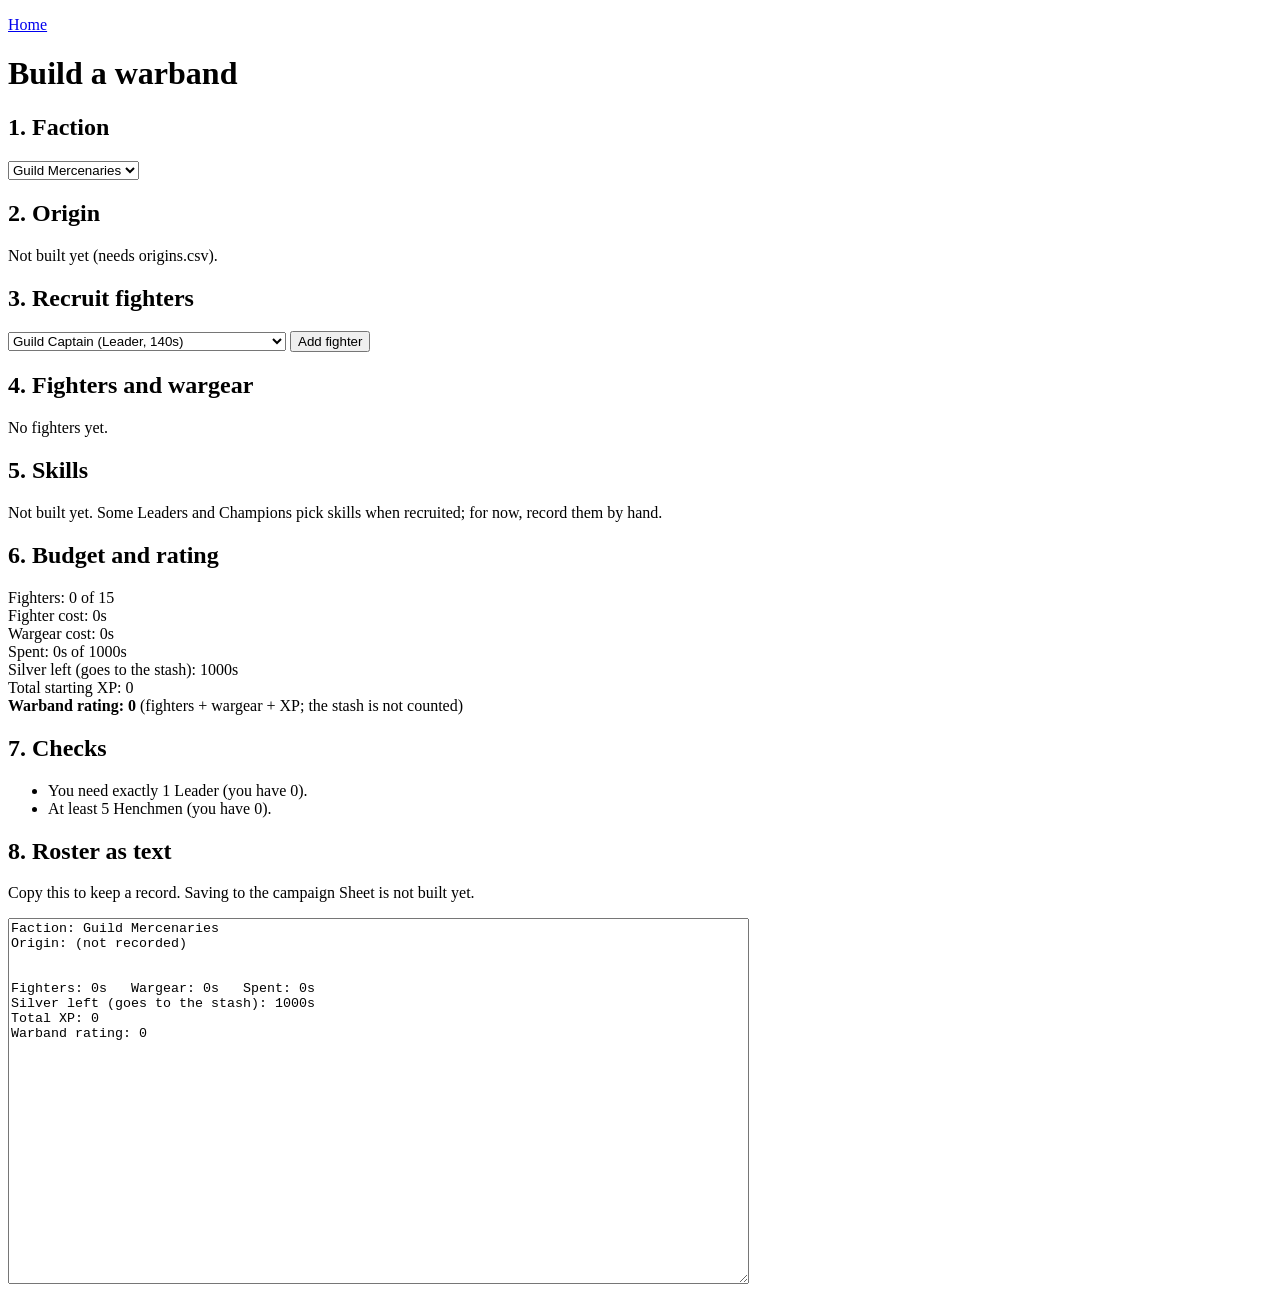
==== build.html @ 6eef0f9e "Enhance build.html with UI and functionality updates Updated the build.html file to include various " ====
<!DOCTYPE html>
<html>
<head><meta charset="utf-8"><title>Build a warband</title></head>
<body>
<p><a href="index.html">Home</a></p>
<h1>Build a warband</h1>
<p id="status">Loading data...</p>

<div id="app" hidden>

<h2>1. Faction</h2>
<p><select id="faction"></select></p>

<h2>2. Origin</h2>
<p>Not built yet (needs origins.csv).</p>

<h2>3. Recruit fighters</h2>
<p><select id="unit"></select> <button id="addUnit">Add fighter</button></p>

<h2>4. Fighters and wargear</h2>
<div id="fighters"><p>No fighters yet.</p></div>

<h2>5. Skills</h2>
<p>Not built yet. Some Leaders and Champions pick skills when recruited; for now, record them by hand.</p>

<h2>6. Budget and rating</h2>
<div id="summary"></div>

<h2>7. Checks</h2>
<ul id="warnings"></ul>

<h2>8. Roster as text</h2>
<p>Copy this to keep a record. Saving to the campaign Sheet is not built yet.</p>
<textarea id="out" rows="24" cols="90" readonly></textarea>

</div>

<script>
// ---------- helpers ----------
const START_SILVER = 1000;
const MAX_FIGHTERS = 15;

// Reads CSV text into an array of objects keyed by header name.
// Handles quoted cells, commas and line breaks inside quotes, and "" for a quote.
function parseCSV(text) {
  const rows = [];
  let row = [], cell = "", inQuotes = false;
  for (let i = 0; i < text.length; i++) {
    const c = text[i];
    if (inQuotes) {
      if (c === '"') {
        if (text[i + 1] === '"') { cell += '"'; i++; }
        else inQuotes = false;
      } else cell += c;
    } else if (c === '"') inQuotes = true;
    else if (c === ",") { row.push(cell); cell = ""; }
    else if (c === "\n" || c === "\r") {
      if (c === "\r" && text[i + 1] === "\n") i++;
      row.push(cell); cell = "";
      if (row.some(x => x !== "")) rows.push(row);
      row = [];
    } else cell += c;
  }
  row.push(cell);
  if (row.some(x => x !== "")) rows.push(row);
  const header = rows.shift().map(h => h.trim());
  return rows.map(r => {
    const o = {};
    header.forEach((h, i) => o[h] = (r[i] || "").trim());
    return o;
  });
}

async function loadCSV(path) {
  const res = await fetch(path);
  if (!res.ok) throw new Error(path + " (" + res.status + ")");
  return parseCSV(await res.text());
}

function num(v) { const n = parseFloat(v); return isNaN(n) ? 0 : n; }
function d6() { return 1 + Math.floor(Math.random() * 6); }

// "60+d6" -> 60 + a d6 roll; "d6" -> a d6 roll; "0" -> 0
function rollStartingXP(text) {
  const t = (text || "").replace(/\s/g, "");
  const m = t.match(/^(\d*)\+?(d6)?$/i);
  if (!m) return 0;
  return (m[1] ? parseInt(m[1], 10) : 0) + (m[2] ? d6() : 0);
}

// "0-3" -> 3 ; blank -> null (no limit)
function maxFromLimit(text) {
  const m = (text || "").match(/0\s*-\s*(\d+)/);
  return m ? parseInt(m[1], 10) : null;
}

function esc(s) {
  return String(s).replace(/[&<>"]/g, c => ({ "&": "&amp;", "<": "&lt;", ">": "&gt;", '"': "&quot;" }[c]));
}

// ---------- state ----------
let UNITS = [], EQUIP = [];
let faction = "";
let fighters = [];   // { id, unit, name, xp, wargear: [itemKey, ...] }
let nextId = 1;

const unitByName = name => UNITS.find(u => u.Name === name);
const priceByKey = {};   // Item Key -> silver
const itemByKey = {};    // Item Key -> first equipment row

function unitCost(f) { return num(unitByName(f.unit)["Cost"]); }
function wargearCost(f) { return f.wargear.reduce((s, k) => s + (priceByKey[k] || 0), 0); }

// ---------- rendering ----------
function renderUnitPicker() {
  const sel = document.getElementById("unit");
  const list = UNITS.filter(u => u["Faction"] === faction);
  sel.innerHTML = list.map(u =>
    `<option value="${esc(u["Unit Name"])}">${esc(u["Unit Name"])} (${esc(u["Type"])}, ${num(u["Cost"])}s)</option>`
  ).join("");
}

function wargearOptions(unit) {
  const code = unit["Wargear Allowed"];
  if (!code || code === "X0") return [];
  const seen = new Set();
  return EQUIP.filter(e => e["Code"] === code && !seen.has(e["Item Key"]) && seen.add(e["Item Key"]));
}

function renderFighters() {
  const box = document.getElementById("fighters");
  if (!fighters.length) { box.innerHTML = "<p>No fighters yet.</p>"; return; }
  box.innerHTML = fighters.map(f => {
    const u = unitByName(f.unit);
    const opts = wargearOptions(u);
    const picker = opts.length
      ? `<select id="wg-${f.id}">${opts.map(e =>
          `<option value="${esc(e["Item Key"])}">${esc(e["Name"])} (${esc(e["Category"])}, ${num(e["Silver"])}s${e["Rare Limit"] ? ", rare " + esc(e["Rare Limit"]) : ""})</option>`
        ).join("")}</select> <button data-act="addgear" data-id="${f.id}">Add wargear</button>`
      : "No wargear available for this unit.";
    const owned = f.wargear.length
      ? "<ul>" + f.wargear.map((k, i) =>
          `<li>${esc(itemByKey[k]["Name"])} - ${num(itemByKey[k]["Silver"])}s <button data-act="delgear" data-id="${f.id}" data-i="${i}">Remove</button></li>`
        ).join("") + "</ul>"
      : "";
    const fixed = u["Fixed Weapon / Included Gear"] ? `<br>Included: ${esc(u["Fixed Weapon / Included Gear"])}` : "";
    return `<p><b>${esc(u["Unit Name"])}</b> (${esc(u["Type"])}) - cost ${unitCost(f)}s
      <button data-act="delfighter" data-id="${f.id}">Remove fighter</button><br>
      Name: <input id="nm-${f.id}" value="${esc(f.name)}" data-act="rename" data-id="${f.id}">
      Starting XP: <input type="number" min="0" style="width:4em" value="${f.xp}" data-act="setxp" data-id="${f.id}">
      Stats: Move ${esc(u["Move"])}, Blade ${esc(u["Blade"])}, Bow ${esc(u["Bow"])}, Armor ${esc(u["Armor"])},
      Initiative ${esc(u["Initiative"])}, Willpower ${esc(u["Willpower"])}, Life ${esc(u["Life"])}${fixed}<br>
      Wargear: ${picker}${owned}</p>`;
  }).join("");
}

function computeTotals() {
  let fighterCost = 0, gearCost = 0, xp = 0;
  fighters.forEach(f => { fighterCost += unitCost(f); gearCost += wargearCost(f); xp += num(f.xp); });
  const spent = fighterCost + gearCost;
  return { fighterCost, gearCost, xp, spent, left: START_SILVER - spent, rating: spent + xp };
}

function computeWarnings() {
  const w = [];
  const count = t => fighters.filter(f => unitByName(f.unit)["Type"] === t).length;
  const t = computeTotals();
  if (fighters.length > MAX_FIGHTERS) w.push(`More than ${MAX_FIGHTERS} fighters (${fighters.length}).`);
  if (count("Leader") !== 1) w.push(`You need exactly 1 Leader (you have ${count("Leader")}).`);
  if (count("Champion") > 3) w.push(`At most 3 Champions (you have ${count("Champion")}).`);
  if (count("Henchman") < 5) w.push(`At least 5 Henchmen (you have ${count("Henchman")}).`);
  if (count("Brute") > 2) w.push(`At most 2 Brutes (you have ${count("Brute")}).`);
  if (count("Beast") > 3) w.push(`At most 3 Beasts (you have ${count("Beast")}).`);
  // per-unit limits such as 0-1
  const names = [...new Set(fighters.map(f => f.unit))];
  names.forEach(n => {
    const max = maxFromLimit(unitByName(n)["Unit Limit"]);
    const c = fighters.filter(f => f.unit === n).length;
    if (max !== null && c > max) w.push(`${n}: limit ${unitByName(n)["Unit Limit"]}, you have ${c}.`);
  });
  // Rare items: limits how many fighters can carry that item
  const keys = [...new Set(fighters.flatMap(f => f.wargear))];
  keys.forEach(k => {
    const max = maxFromLimit(itemByKey[k]["Rare Limit"]);
    const c = fighters.filter(f => f.wargear.includes(k)).length;
    if (max !== null && c > max) w.push(`${itemByKey[k]["Name"]}: Rare ${itemByKey[k]["Rare Limit"]}, carried by ${c} fighters.`);
  });
  if (t.left < 0) w.push(`Over budget by ${-t.left} silver.`);
  return w;
}

function rosterText() {
  const t = computeTotals();
  const lines = [`Faction: ${faction}`, "Origin: (not recorded)", ""];
  fighters.forEach(f => {
    const u = unitByName(f.unit);
    lines.push(`${f.name} - ${u["Unit Name"]} (${u["Type"]}), cost ${unitCost(f)}s, starting XP ${f.xp}`);
    f.wargear.forEach(k => lines.push(`    ${itemByKey[k]["Name"]} (${num(itemByKey[k]["Silver"])}s)`));
    if (u["Fixed Weapon / Included Gear"]) lines.push(`    Included: ${u["Fixed Weapon / Included Gear"]}`);
  });
  lines.push("", `Fighters: ${t.fighterCost}s   Wargear: ${t.gearCost}s   Spent: ${t.spent}s`,
    `Silver left (goes to the stash): ${t.left}s`, `Total XP: ${t.xp}`, `Warband rating: ${t.rating}`);
  return lines.join("\n");
}

function renderTotals() {
  const t = computeTotals();
  document.getElementById("summary").innerHTML =
    `<p>Fighters: ${fighters.length} of ${MAX_FIGHTERS}<br>
     Fighter cost: ${t.fighterCost}s<br>
     Wargear cost: ${t.gearCost}s<br>
     Spent: ${t.spent}s of ${START_SILVER}s<br>
     Silver left (goes to the stash): ${t.left}s<br>
     Total starting XP: ${t.xp}<br>
     <b>Warband rating: ${t.rating}</b> (fighters + wargear + XP; the stash is not counted)</p>`;
  const w = computeWarnings();
  document.getElementById("warnings").innerHTML = w.length
    ? w.map(x => `<li>${esc(x)}</li>`).join("")
    : "<li>No problems found.</li>";
  document.getElementById("out").value = rosterText();
}

function renderAll() { renderFighters(); renderTotals(); }

// ---------- events ----------
document.getElementById("faction").addEventListener("change", e => {
  if (fighters.length && !confirm("Changing faction clears your fighters. Continue?")) {
    e.target.value = faction; return;
  }
  faction = e.target.value; fighters = []; renderUnitPicker(); renderAll();
});

document.getElementById("addUnit").addEventListener("click", () => {
  const name = document.getElementById("unit").value;
  if (!name) return;
  const u = UNITS.find(x => x["Unit Name"] === name);
  const n = fighters.filter(f => f.unit === name).length + 1;
  fighters.push({ id: nextId++, unit: name, name: name + " " + n, xp: rollStartingXP(u["Starting XP"]), wargear: [] });
  renderAll();
});

document.getElementById("fighters").addEventListener("click", e => {
  const act = e.target.dataset.act, id = parseInt(e.target.dataset.id, 10);
  if (!act) return;
  const f = fighters.find(x => x.id === id);
  if (act === "delfighter") fighters = fighters.filter(x => x.id !== id);
  else if (act === "addgear") f.wargear.push(document.getElementById("wg-" + id).value);
  else if (act === "delgear") f.wargear.splice(parseInt(e.target.dataset.i, 10), 1);
  else return;
  renderAll();
});

document.getElementById("fighters").addEventListener("change", e => {
  const act = e.target.dataset.act, id = parseInt(e.target.dataset.id, 10);
  const f = fighters.find(x => x.id === id);
  if (act === "rename") f.name = e.target.value;
  else if (act === "setxp") f.xp = num(e.target.value);
  else return;
  renderTotals();   // totals only, so the input keeps focus
});

// ---------- start ----------
(async function () {
  try {
    const [u, e] = await Promise.all([loadCSV("data/units.csv"), loadCSV("data/equipment.csv")]);
    UNITS = u.map(r => Object.assign({ Name: r["Unit Name"] }, r));
    EQUIP = e;
    EQUIP.forEach(r => {
      if (!r["Item Key"]) return;
      if (!(r["Item Key"] in itemByKey)) { itemByKey[r["Item Key"]] = r; priceByKey[r["Item Key"]] = num(r["Silver"]); }
    });
    const factions = [...new Set(UNITS.map(x => x["Faction"]))];
    document.getElementById("faction").innerHTML = factions.map(x => `<option>${esc(x)}</option>`).join("");
    faction = factions[0];
    renderUnitPicker(); renderAll();
    document.getElementById("status").hidden = true;
    document.getElementById("app").hidden = false;
  } catch (err) {
    document.getElementById("status").textContent =
      "Could not load the data files: " + err.message +
      ". If you opened this file directly from your computer, run a local server instead (python -m http.server).";
  }
})();
</script>
</body>
</html>
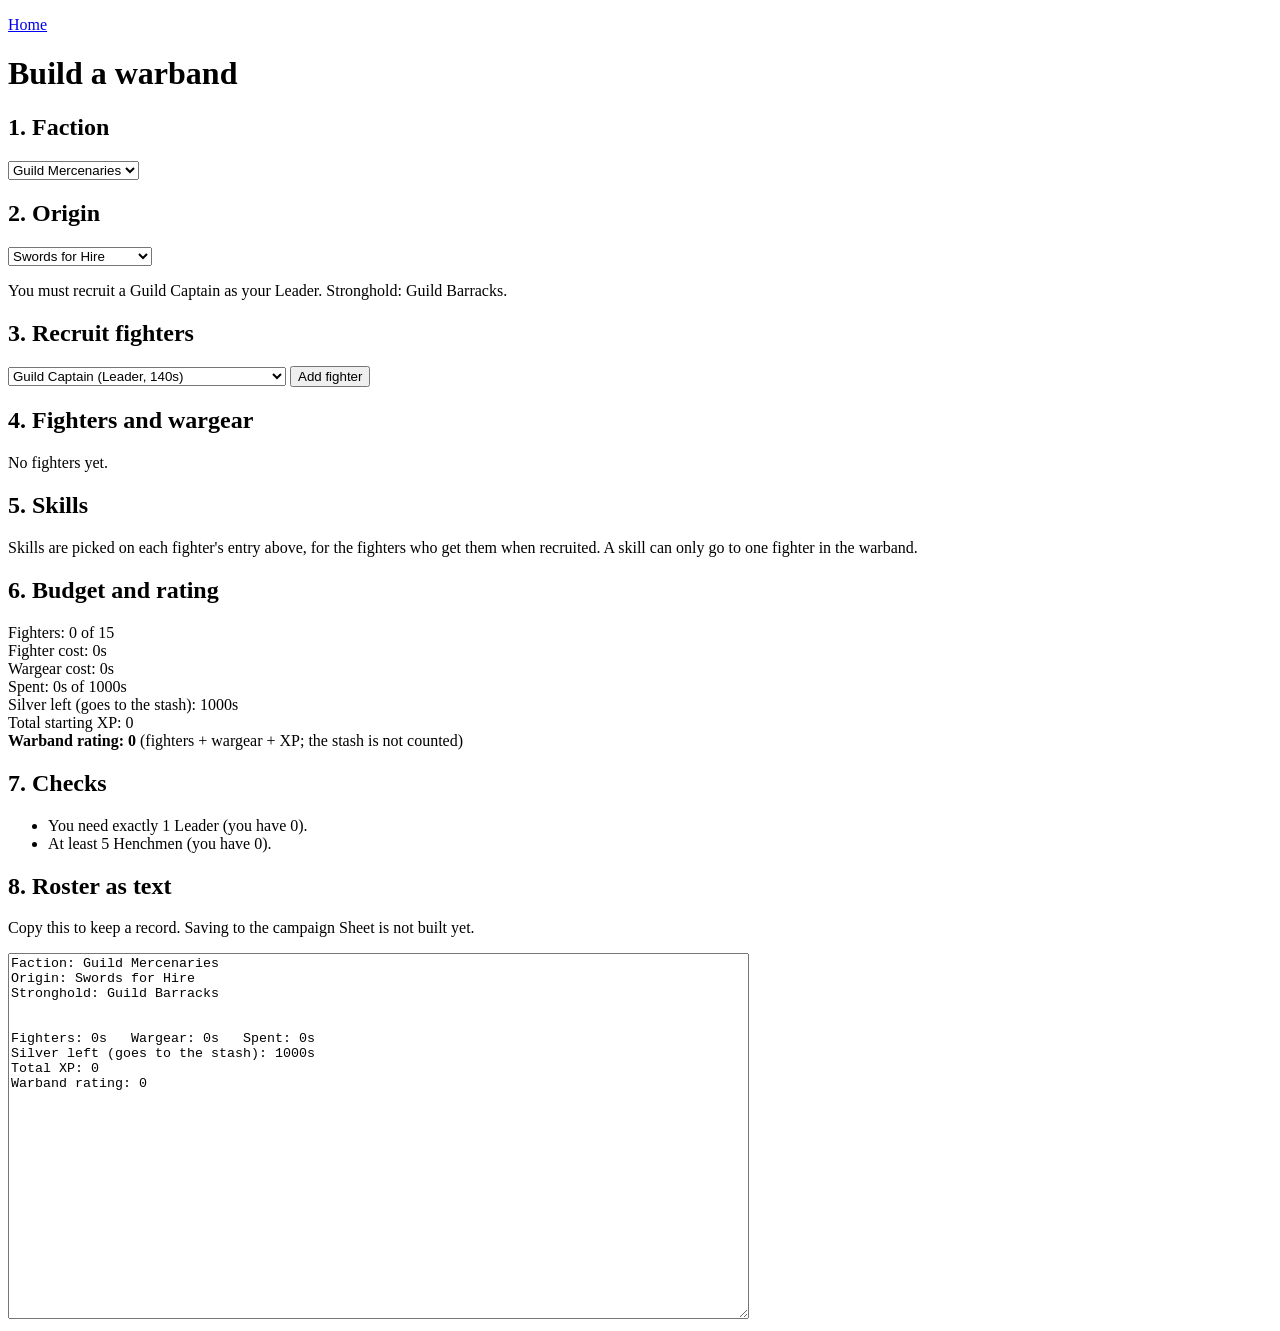
==== commit d5251358: "Implement origins and skills in build.html Added origins and skills functionality to the build." ====
--- a/build.html
+++ b/build.html
@@ -12,7 +12,8 @@
 <p><select id="faction"></select></p>
 
 <h2>2. Origin</h2>
-<p>Not built yet (needs origins.csv).</p>
+<p><select id="origin"></select></p>
+<p id="originInfo"></p>
 
 <h2>3. Recruit fighters</h2>
 <p><select id="unit"></select> <button id="addUnit">Add fighter</button></p>
@@ -21,7 +22,7 @@
 <div id="fighters"><p>No fighters yet.</p></div>
 
 <h2>5. Skills</h2>
-<p>Not built yet. Some Leaders and Champions pick skills when recruited; for now, record them by hand.</p>
+<p>Skills are picked on each fighter's entry above, for the fighters who get them when recruited. A skill can only go to one fighter in the warband.</p>
 
 <h2>6. Budget and rating</h2>
 <div id="summary"></div>
@@ -99,14 +100,42 @@
 }
 
 // ---------- state ----------
-let UNITS = [], EQUIP = [];
-let faction = "";
+let UNITS = [], EQUIP = [], ORIGINS = [], SKILLS = [];
+const RECRUIT = {};   // unit name -> number of skills picked at recruitment
+let faction = "", origin = "";
 let fighters = [];   // { id, unit, name, xp, wargear: [itemKey, ...] }
 let nextId = 1;
 
 const unitByName = name => UNITS.find(u => u.Name === name);
 const priceByKey = {};   // Item Key -> silver
 const itemByKey = {};    // Item Key -> first equipment row
+
+const originRow = () => ORIGINS.find(o => o["Faction"] === faction && o["Origin"] === origin);
+const skillSlots = unitName => RECRUIT[unitName] || 0;
+
+// Effective unit limit: the origin can override the printed limit. null = no limit.
+function unitMax(name) {
+  const o = originRow();
+  if (o && o["Limit Override Unit"] === name) {
+    return o["Limit Override"].toLowerCase() === "any" ? null : maxFromLimit(o["Limit Override"]);
+  }
+  return maxFromLimit(unitByName(name)["Unit Limit"]);
+}
+
+// Skills this unit can pick from (its skill list code), without repeats
+function skillOptions(unit) {
+  const code = unit["Skills"];
+  if (!code || code === "X1") return [];
+  const seen = new Set();
+  return SKILLS.filter(s => s["Code"] === code && !seen.has(s["Skill Name"]) && seen.add(s["Skill Name"]));
+}
+
+// every skill already picked by any fighter, except the slot given
+function pickedElsewhere(fid, slot) {
+  const out = new Set();
+  fighters.forEach(f => f.skills.forEach((n, i) => { if (n && !(f.id === fid && i === slot)) out.add(n); }));
+  return out;
+}
 
 function unitCost(f) { return num(unitByName(f.unit)["Cost"]); }
 function wargearCost(f) { return f.wargear.reduce((s, k) => s + (priceByKey[k] || 0), 0); }
@@ -118,6 +147,23 @@
   sel.innerHTML = list.map(u =>
     `<option value="${esc(u["Unit Name"])}">${esc(u["Unit Name"])} (${esc(u["Type"])}, ${num(u["Cost"])}s)</option>`
   ).join("");
+}
+
+function renderOriginPicker() {
+  const list = ORIGINS.filter(o => o["Faction"] === faction);
+  const sel = document.getElementById("origin");
+  sel.innerHTML = list.map(o => `<option>${esc(o["Origin"])}</option>`).join("");
+  if (!list.some(o => o["Origin"] === origin)) origin = list.length ? list[0]["Origin"] : "";
+  sel.value = origin;
+  renderOriginInfo();
+}
+
+function renderOriginInfo() {
+  const o = originRow();
+  document.getElementById("originInfo").innerHTML = o
+    ? `You must recruit a ${esc(o["Leader Unit"])} as your Leader. Stronghold: ${esc(o["Stronghold"])}.` +
+      (o["Special Rules"] ? `<br>Special rule: ${esc(o["Special Rules"])}` : "")
+    : "";
 }
 
 function wargearOptions(unit) {
@@ -143,13 +189,25 @@
           `<li>${esc(itemByKey[k]["Name"])} - ${num(itemByKey[k]["Silver"])}s <button data-act="delgear" data-id="${f.id}" data-i="${i}">Remove</button></li>`
         ).join("") + "</ul>"
       : "";
+    const slots = skillSlots(u["Unit Name"]);
+    let skillHtml = "";
+    if (slots) {
+      const opts = skillOptions(u);
+      skillHtml = "<br>Skills picked at recruitment:";
+      for (let i = 0; i < slots; i++) {
+        const taken = pickedElsewhere(f.id, i);
+        skillHtml += ` <select data-act="setskill" data-id="${f.id}" data-i="${i}"><option value="">(choose a skill)</option>` +
+          opts.map(s => `<option value="${esc(s["Skill Name"])}"${f.skills[i] === s["Skill Name"] ? " selected" : ""}${taken.has(s["Skill Name"]) ? " disabled" : ""}>${esc(s["Skill Name"])} (${esc(s["Skill Table"])})</option>`).join("") +
+          "</select>";
+      }
+    }
     const fixed = u["Fixed Weapon / Included Gear"] ? `<br>Included: ${esc(u["Fixed Weapon / Included Gear"])}` : "";
     return `<p><b>${esc(u["Unit Name"])}</b> (${esc(u["Type"])}) - cost ${unitCost(f)}s
       <button data-act="delfighter" data-id="${f.id}">Remove fighter</button><br>
       Name: <input id="nm-${f.id}" value="${esc(f.name)}" data-act="rename" data-id="${f.id}">
       Starting XP: <input type="number" min="0" style="width:4em" value="${f.xp}" data-act="setxp" data-id="${f.id}">
       Stats: Move ${esc(u["Move"])}, Blade ${esc(u["Blade"])}, Bow ${esc(u["Bow"])}, Armor ${esc(u["Armor"])},
-      Initiative ${esc(u["Initiative"])}, Willpower ${esc(u["Willpower"])}, Life ${esc(u["Life"])}${fixed}<br>
+      Initiative ${esc(u["Initiative"])}, Willpower ${esc(u["Willpower"])}, Life ${esc(u["Life"])}${fixed}${skillHtml}<br>
       Wargear: ${picker}${owned}</p>`;
   }).join("");
 }
@@ -167,16 +225,23 @@
   const t = computeTotals();
   if (fighters.length > MAX_FIGHTERS) w.push(`More than ${MAX_FIGHTERS} fighters (${fighters.length}).`);
   if (count("Leader") !== 1) w.push(`You need exactly 1 Leader (you have ${count("Leader")}).`);
+  const o = originRow();
+  if (o && count("Leader") === 1) {
+    const leader = fighters.find(f => unitByName(f.unit)["Type"] === "Leader");
+    if (leader.unit !== o["Leader Unit"]) w.push(`The ${o["Origin"]} origin needs a ${o["Leader Unit"]} as Leader (you have a ${leader.unit}).`);
+  }
   if (count("Champion") > 3) w.push(`At most 3 Champions (you have ${count("Champion")}).`);
   if (count("Henchman") < 5) w.push(`At least 5 Henchmen (you have ${count("Henchman")}).`);
   if (count("Brute") > 2) w.push(`At most 2 Brutes (you have ${count("Brute")}).`);
-  if (count("Beast") > 3) w.push(`At most 3 Beasts (you have ${count("Beast")}).`);
+  const ignoreBeast = o && o["Ignores Beast Limit"] === "Y" ? o["Limit Override Unit"] : null;
+  const beasts = fighters.filter(f => unitByName(f.unit)["Type"] === "Beast" && f.unit !== ignoreBeast).length;
+  if (beasts > 3) w.push(`At most 3 Beasts (you have ${beasts}${ignoreBeast ? ", not counting " + ignoreBeast + "s" : ""}).`);
   // per-unit limits such as 0-1
   const names = [...new Set(fighters.map(f => f.unit))];
   names.forEach(n => {
-    const max = maxFromLimit(unitByName(n)["Unit Limit"]);
+    const max = unitMax(n);
     const c = fighters.filter(f => f.unit === n).length;
-    if (max !== null && c > max) w.push(`${n}: limit ${unitByName(n)["Unit Limit"]}, you have ${c}.`);
+    if (max !== null && c > max) w.push(`${n}: limit 0-${max}, you have ${c}.`);
   });
   // Rare items: limits how many fighters can carry that item
   const keys = [...new Set(fighters.flatMap(f => f.wargear))];
@@ -185,16 +250,25 @@
     const c = fighters.filter(f => f.wargear.includes(k)).length;
     if (max !== null && c > max) w.push(`${itemByKey[k]["Name"]}: Rare ${itemByKey[k]["Rare Limit"]}, carried by ${c} fighters.`);
   });
+  // skills still to pick, and any duplicates
+  fighters.forEach(f => {
+    const missing = skillSlots(f.unit) - f.skills.filter(x => x).length;
+    if (missing > 0) w.push(`${f.name}: ${missing} skill(s) still to pick.`);
+  });
+  const all = fighters.flatMap(f => f.skills.filter(x => x));
+  [...new Set(all.filter((x, i) => all.indexOf(x) !== i))].forEach(x => w.push(`${x}: given to more than one fighter.`));
   if (t.left < 0) w.push(`Over budget by ${-t.left} silver.`);
   return w;
 }
 
 function rosterText() {
   const t = computeTotals();
-  const lines = [`Faction: ${faction}`, "Origin: (not recorded)", ""];
+  const o = originRow();
+  const lines = [`Faction: ${faction}`, `Origin: ${origin}`, `Stronghold: ${o ? o["Stronghold"] : "(none)"}`, ""];
   fighters.forEach(f => {
     const u = unitByName(f.unit);
     lines.push(`${f.name} - ${u["Unit Name"]} (${u["Type"]}), cost ${unitCost(f)}s, starting XP ${f.xp}`);
+    f.skills.filter(x => x).forEach(x => lines.push(`    Skill: ${x}`));
     f.wargear.forEach(k => lines.push(`    ${itemByKey[k]["Name"]} (${num(itemByKey[k]["Silver"])}s)`));
     if (u["Fixed Weapon / Included Gear"]) lines.push(`    Included: ${u["Fixed Weapon / Included Gear"]}`);
   });
@@ -227,7 +301,11 @@
   if (fighters.length && !confirm("Changing faction clears your fighters. Continue?")) {
     e.target.value = faction; return;
   }
-  faction = e.target.value; fighters = []; renderUnitPicker(); renderAll();
+  faction = e.target.value; fighters = []; renderOriginPicker(); renderUnitPicker(); renderAll();
+});
+
+document.getElementById("origin").addEventListener("change", e => {
+  origin = e.target.value; renderOriginInfo(); renderAll();
 });
 
 document.getElementById("addUnit").addEventListener("click", () => {
@@ -235,7 +313,8 @@
   if (!name) return;
   const u = UNITS.find(x => x["Unit Name"] === name);
   const n = fighters.filter(f => f.unit === name).length + 1;
-  fighters.push({ id: nextId++, unit: name, name: name + " " + n, xp: rollStartingXP(u["Starting XP"]), wargear: [] });
+  fighters.push({ id: nextId++, unit: name, name: name + " " + n, xp: rollStartingXP(u["Starting XP"]),
+                  wargear: [], skills: Array(skillSlots(name)).fill("") });
   renderAll();
 });
 
@@ -255,6 +334,7 @@
   const f = fighters.find(x => x.id === id);
   if (act === "rename") f.name = e.target.value;
   else if (act === "setxp") f.xp = num(e.target.value);
+  else if (act === "setskill") { f.skills[parseInt(e.target.dataset.i, 10)] = e.target.value; renderAll(); return; }
   else return;
   renderTotals();   // totals only, so the input keeps focus
 });
@@ -262,7 +342,11 @@
 // ---------- start ----------
 (async function () {
   try {
-    const [u, e] = await Promise.all([loadCSV("data/units.csv"), loadCSV("data/equipment.csv")]);
+    const [u, e, o, sk] = await Promise.all([
+      loadCSV("data/units.csv"), loadCSV("data/equipment.csv"), loadCSV("data/origins.csv"),
+      loadCSV("data/skills.csv")]);
+    ORIGINS = o; SKILLS = sk;
+    u.forEach(r => RECRUIT[r["Unit Name"]] = parseInt(r["Recruit Skills"], 10) || 0);
     UNITS = u.map(r => Object.assign({ Name: r["Unit Name"] }, r));
     EQUIP = e;
     EQUIP.forEach(r => {
@@ -272,7 +356,7 @@
     const factions = [...new Set(UNITS.map(x => x["Faction"]))];
     document.getElementById("faction").innerHTML = factions.map(x => `<option>${esc(x)}</option>`).join("");
     faction = factions[0];
-    renderUnitPicker(); renderAll();
+    renderOriginPicker(); renderUnitPicker(); renderAll();
     document.getElementById("status").hidden = true;
     document.getElementById("app").hidden = false;
   } catch (err) {
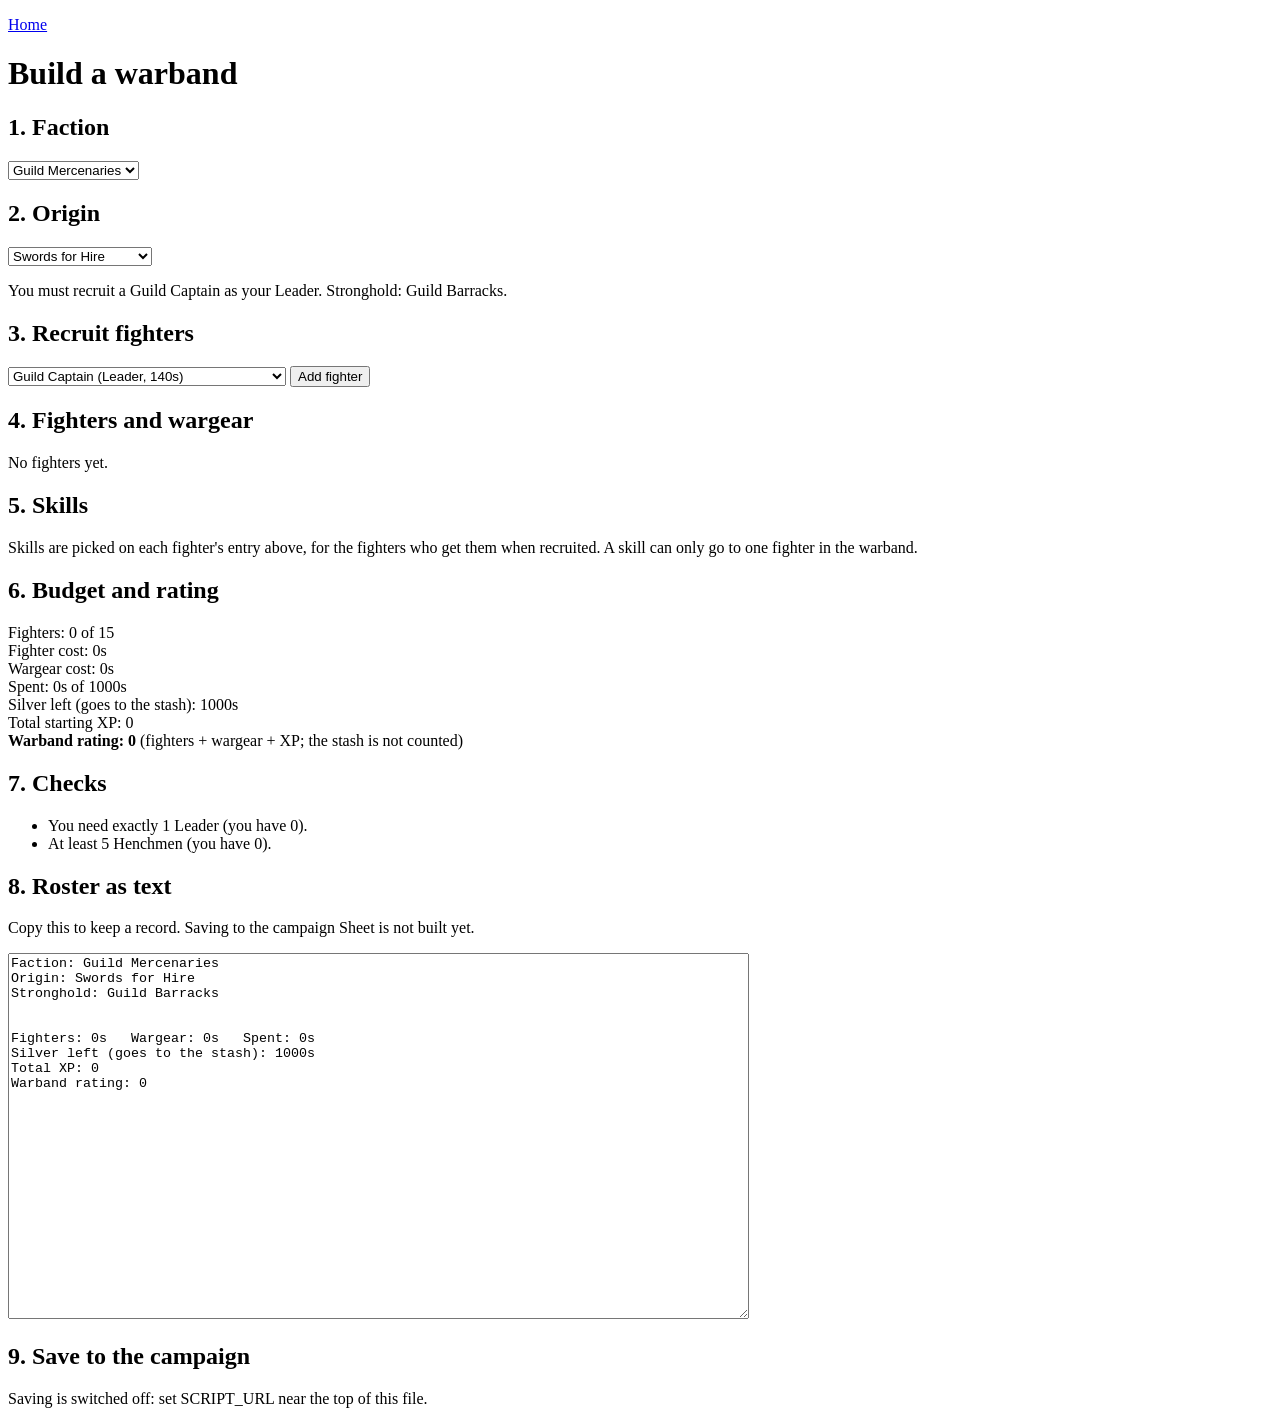
==== commit 2f387464: "Implement warband save functionality Added a save form for warband data with player selection and in" ====
--- a/build.html
+++ b/build.html
@@ -34,9 +34,22 @@
 <p>Copy this to keep a record. Saving to the campaign Sheet is not built yet.</p>
 <textarea id="out" rows="24" cols="90" readonly></textarea>
 
+<h2>9. Save to the campaign</h2>
+<p id="saveNote"></p>
+<div id="saveForm">
+<p>Player: <select id="player"></select></p>
+<p>Warband name: <input id="wbName" size="30"></p>
+<p>Group key: <input id="groupKey" type="password" size="20"> (the shared passphrase; this browser remembers it)</p>
+<p><button id="saveBtn">Save warband</button></p>
 </div>
+<p id="saveResult"></p>
+
+</div>
 
 <script>
+// Paste your Apps Script web app URL (it ends in /exec) between the quotes:
+const SCRIPT_URL = "PASTE_YOUR_WEB_APP_URL_HERE";
+
 // ---------- helpers ----------
 const START_SILVER = 1000;
 const MAX_FIGHTERS = 15;
@@ -339,6 +352,64 @@
   renderTotals();   // totals only, so the input keeps focus
 });
 
+// ---------- saving ----------
+function remembered(key, value) {
+  try { if (value === undefined) return localStorage.getItem(key) || ""; localStorage.setItem(key, value); } catch (e) { return ""; }
+}
+
+async function saveWarband() {
+  const out = document.getElementById("saveResult");
+  const name = document.getElementById("wbName").value.trim();
+  const key = document.getElementById("groupKey").value;
+  const player = document.getElementById("player").value;
+  const problems = computeWarnings();
+  if (problems.length) { out.textContent = "Fix the problems listed under Checks before saving."; return; }
+  if (!fighters.length) { out.textContent = "Add some fighters first."; return; }
+  if (!name) { out.textContent = "Give the warband a name."; return; }
+  if (!player) { out.textContent = "Pick the player."; return; }
+  if (!key) { out.textContent = "Enter the group key."; return; }
+  const btn = document.getElementById("saveBtn");
+  btn.disabled = true; out.textContent = "Saving...";
+  const t = computeTotals();
+  const payload = {
+    action: "createWarband", key: key, player_id: player, warband_name: name, faction: faction, origin: origin,
+    silver: t.left,
+    fighters: fighters.map(f => ({ unit_name: f.unit, fighter_name: f.name, xp: num(f.xp),
+                                    skills: f.skills.filter(x => x), wargear: f.wargear }))
+  };
+  try {
+    // text/plain avoids a browser pre-check that Apps Script web apps do not answer
+    const res = await fetch(SCRIPT_URL, { method: "POST", headers: { "Content-Type": "text/plain;charset=utf-8" }, body: JSON.stringify(payload) });
+    const data = await res.json();
+    if (data.error) throw new Error(data.error);
+    remembered("bdcGroupKey", key); remembered("bdcPlayer", player);
+    out.innerHTML = `Saved as ${esc(data.warband_id)}. <a href="warband.html">Open My warband</a>. Reload this page to start another warband.`;
+  } catch (err) {
+    out.textContent = "Could not save: " + err.message;
+    btn.disabled = false;
+  }
+}
+document.getElementById("saveBtn").addEventListener("click", saveWarband);
+
+async function setupSaveForm() {
+  const note = document.getElementById("saveNote");
+  if (SCRIPT_URL.startsWith("PASTE_")) {
+    note.textContent = "Saving is switched off: set SCRIPT_URL near the top of this file.";
+    document.getElementById("saveForm").hidden = true; return;
+  }
+  document.getElementById("groupKey").value = remembered("bdcGroupKey");
+  try {
+    const res = await fetch(SCRIPT_URL + "?action=listPlayers");
+    const players = await res.json();
+    if (players.error) throw new Error(players.error);
+    document.getElementById("player").innerHTML = players.map(p => `<option value="${esc(p.player_id)}">${esc(p.name)}</option>`).join("");
+    const mine = remembered("bdcPlayer"); if (mine) document.getElementById("player").value = mine;
+  } catch (err) {
+    note.textContent = "Could not load the player list: " + err.message;
+    document.getElementById("saveForm").hidden = true;
+  }
+}
+
 // ---------- start ----------
 (async function () {
   try {
@@ -356,7 +427,7 @@
     const factions = [...new Set(UNITS.map(x => x["Faction"]))];
     document.getElementById("faction").innerHTML = factions.map(x => `<option>${esc(x)}</option>`).join("");
     faction = factions[0];
-    renderOriginPicker(); renderUnitPicker(); renderAll();
+    renderOriginPicker(); renderUnitPicker(); renderAll(); setupSaveForm();
     document.getElementById("status").hidden = true;
     document.getElementById("app").hidden = false;
   } catch (err) {
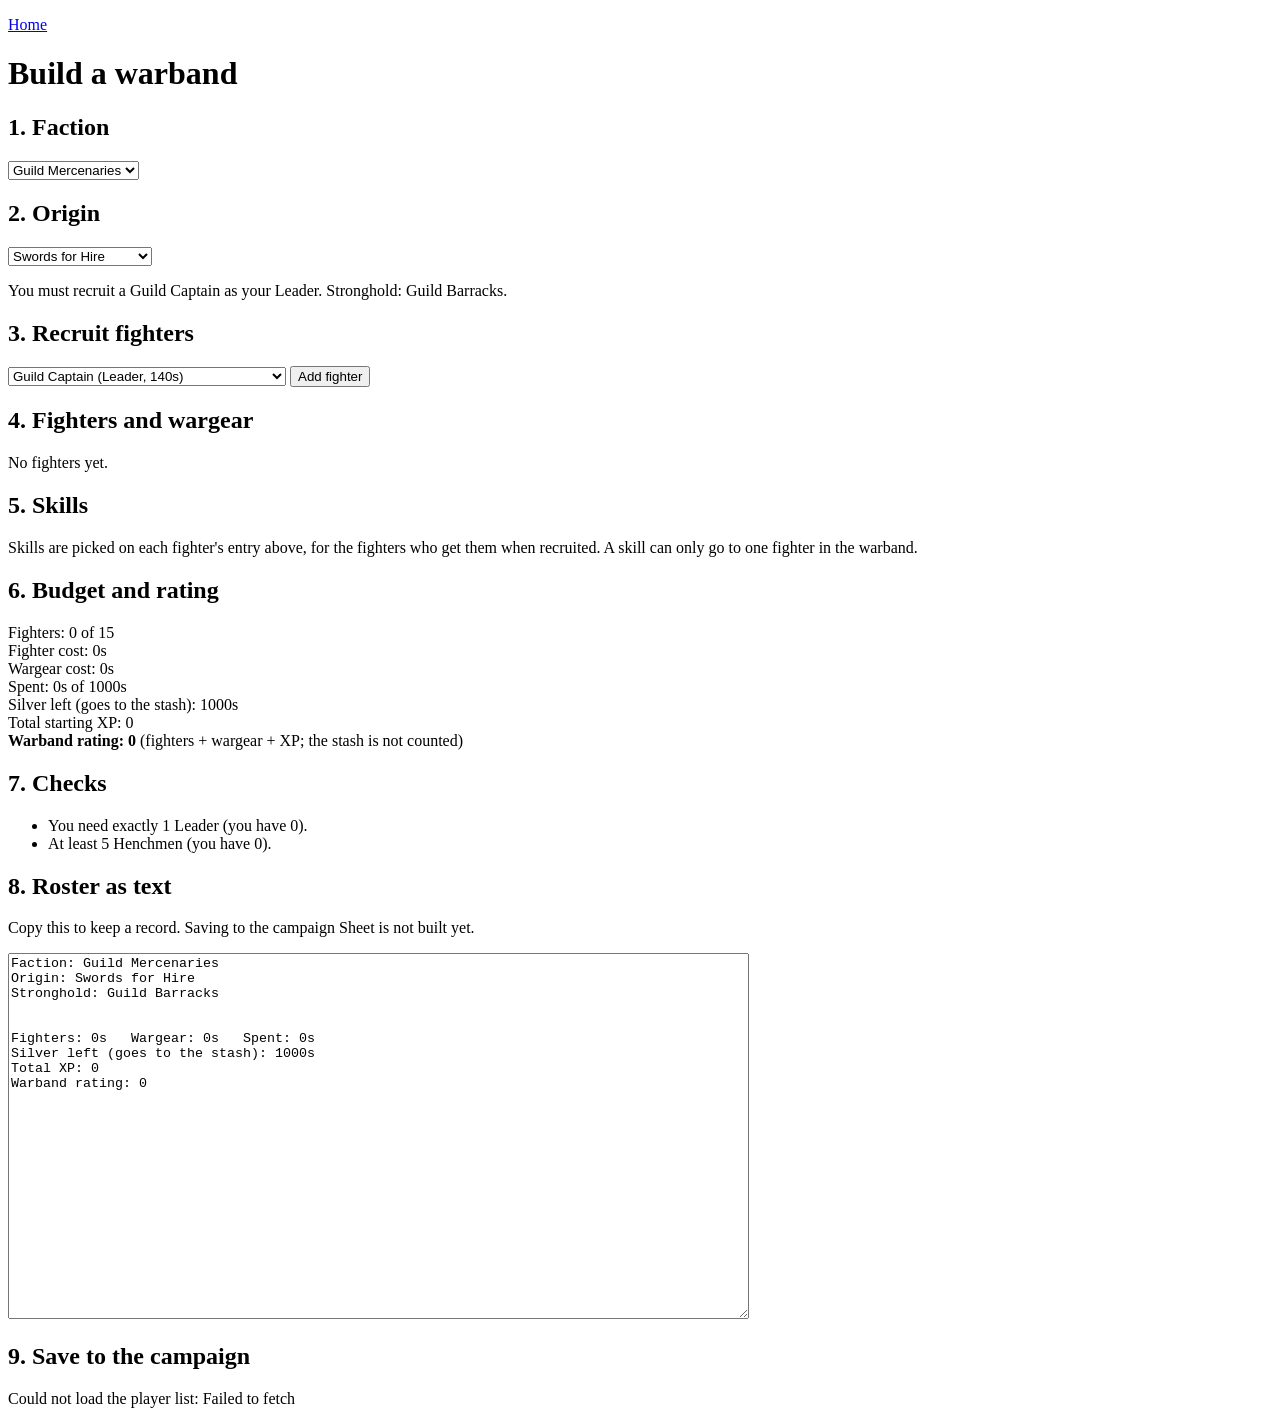
==== commit 1311bfb1: "Update SCRIPT_URL to point to the live web app" ====
--- a/build.html
+++ b/build.html
@@ -48,7 +48,7 @@
 
 <script>
 // Paste your Apps Script web app URL (it ends in /exec) between the quotes:
-const SCRIPT_URL = "PASTE_YOUR_WEB_APP_URL_HERE";
+const SCRIPT_URL = "https://script.google.com/macros/s/AKfycbwI6-VzhDRUPY6lNG6F7Xf24Nu3MGZWgi3MrWIIraKbu2jb-YZWaKnKmz1fxZ5ntFCY/exec";
 
 // ---------- helpers ----------
 const START_SILVER = 1000;
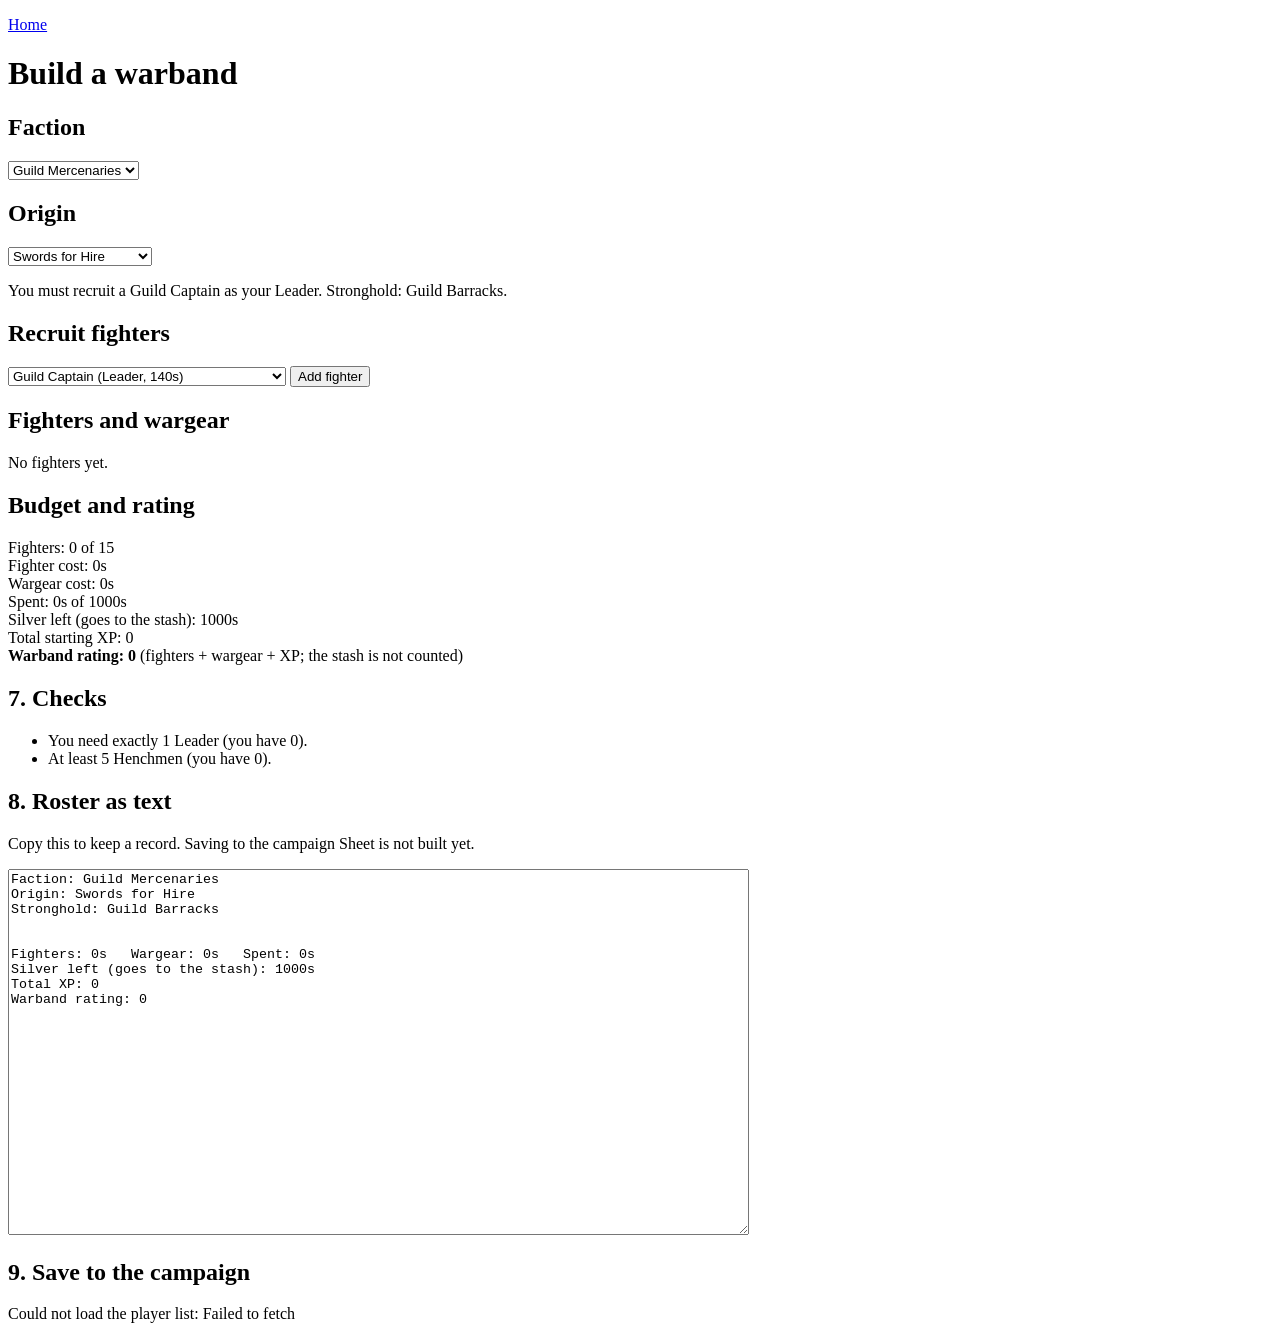
==== commit dbb00bdf: "Update section headings in build.html" ====
--- a/build.html
+++ b/build.html
@@ -8,23 +8,20 @@
 
 <div id="app" hidden>
 
-<h2>1. Faction</h2>
+<h2>Faction</h2>
 <p><select id="faction"></select></p>
 
-<h2>2. Origin</h2>
+<h2>Origin</h2>
 <p><select id="origin"></select></p>
 <p id="originInfo"></p>
 
-<h2>3. Recruit fighters</h2>
+<h2>Recruit fighters</h2>
 <p><select id="unit"></select> <button id="addUnit">Add fighter</button></p>
 
-<h2>4. Fighters and wargear</h2>
+<h2>Fighters and wargear</h2>
 <div id="fighters"><p>No fighters yet.</p></div>
 
-<h2>5. Skills</h2>
-<p>Skills are picked on each fighter's entry above, for the fighters who get them when recruited. A skill can only go to one fighter in the warband.</p>
-
-<h2>6. Budget and rating</h2>
+<h2>Budget and rating</h2>
 <div id="summary"></div>
 
 <h2>7. Checks</h2>
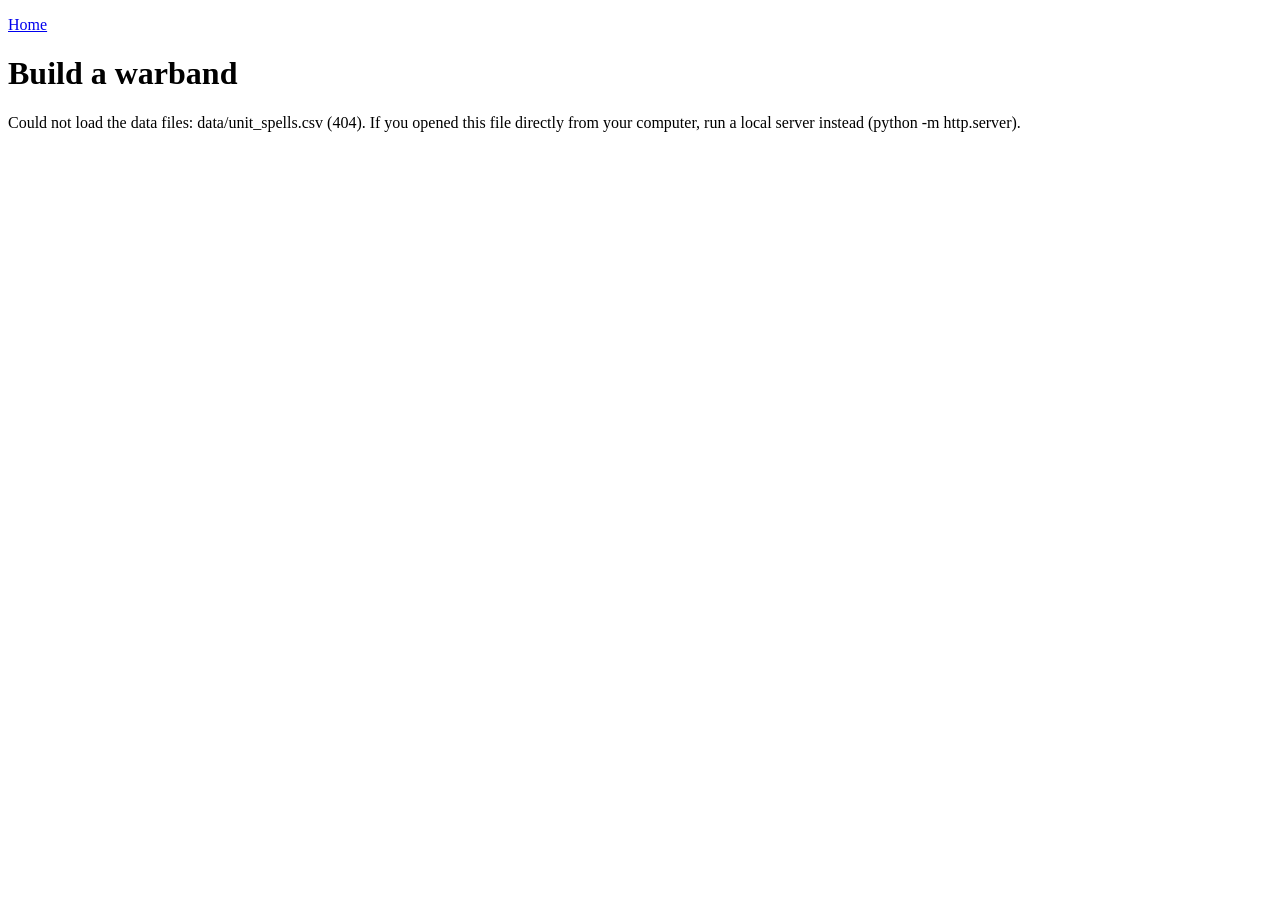
==== commit 46d5a639: "Enhance warband system with spell management Added spell management features to the warband system, " ====
--- a/build.html
+++ b/build.html
@@ -24,14 +24,14 @@
 <h2>Budget and rating</h2>
 <div id="summary"></div>
 
-<h2>7. Checks</h2>
+<h2>Checks</h2>
 <ul id="warnings"></ul>
 
-<h2>8. Roster as text</h2>
+<h2>Roster as text</h2>
 <p>Copy this to keep a record. Saving to the campaign Sheet is not built yet.</p>
 <textarea id="out" rows="24" cols="90" readonly></textarea>
 
-<h2>9. Save to the campaign</h2>
+<h2>Save to the campaign</h2>
 <p id="saveNote"></p>
 <div id="saveForm">
 <p>Player: <select id="player"></select></p>
@@ -59,7 +59,7 @@
   for (let i = 0; i < text.length; i++) {
     const c = text[i];
     if (inQuotes) {
-      if (c === '"') {
+      if (c === '"') {https://script.google.com/macros/s/AKfycbwI6-VzhDRUPY6lNG6F7Xf24Nu3MGZWgi3MrWIIraKbu2jb-YZWaKnKmz1fxZ5ntFCY/exec
         if (text[i + 1] === '"') { cell += '"'; i++; }
         else inQuotes = false;
       } else cell += c;
@@ -110,7 +110,8 @@
 }
 
 // ---------- state ----------
-let UNITS = [], EQUIP = [], ORIGINS = [], SKILLS = [];
+let UNITS = [], EQUIP = [], ORIGINS = [], SKILLS = [], SPELLS = [];
+const SPELL_SLOTS = {}, SPELL_LORES = {};   // unit name -> signature spells picked at recruitment / lores it knows
 const RECRUIT = {};   // unit name -> number of skills picked at recruitment
 let faction = "", origin = "";
 let fighters = [];   // { id, unit, name, xp, wargear: [itemKey, ...] }
@@ -122,6 +123,9 @@
 
 const originRow = () => ORIGINS.find(o => o["Faction"] === faction && o["Origin"] === origin);
 const skillSlots = unitName => RECRUIT[unitName] || 0;
+const spellSlots = unitName => SPELL_SLOTS[unitName] || 0;
+// spells a unit can pick from: every spell in the lores it knows
+const spellOptions = unitName => SPELLS.filter(sp => (SPELL_LORES[unitName] || []).includes(sp["Spell Lore"]));
 
 // Effective unit limit: the origin can override the printed limit. null = no limit.
 function unitMax(name) {
@@ -211,13 +215,27 @@
           "</select>";
       }
     }
+    let spellHtml = "";
+    const sslots = spellSlots(u["Unit Name"]);
+    if (sslots) {
+      const sopts = spellOptions(u["Unit Name"]);
+      spellHtml = "<br>Signature spells picked at recruitment:";
+      for (let i = 0; i < sslots; i++) {
+        const taken = new Set(f.spells.filter((x, j) => x && j !== i));
+        spellHtml += ` <select data-act="setspell" data-id="${f.id}" data-i="${i}"><option value="">(choose a spell)</option>` +
+          sopts.map(sp => `<option value="${esc(sp["Spell Name"])}"${f.spells[i] === sp["Spell Name"] ? " selected" : ""}${taken.has(sp["Spell Name"]) ? " disabled" : ""}>${esc(sp["Spell Name"])} (${esc(sp["Spell Type"])}, ${esc(sp["Casting Value"])})</option>`).join("") +
+          "</select>";
+      }
+    } else if ((SPELL_LORES[u["Unit Name"]] || []).length) {
+      spellHtml = "<br>Knows: " + esc(SPELL_LORES[u["Unit Name"]].join(", ")) + " (no signature spells; prepares one random spell per lore each battle)";
+    }
     const fixed = u["Fixed Weapon / Included Gear"] ? `<br>Included: ${esc(u["Fixed Weapon / Included Gear"])}` : "";
     return `<p><b>${esc(u["Unit Name"])}</b> (${esc(u["Type"])}) - cost ${unitCost(f)}s
       <button data-act="delfighter" data-id="${f.id}">Remove fighter</button><br>
       Name: <input id="nm-${f.id}" value="${esc(f.name)}" data-act="rename" data-id="${f.id}">
       Starting XP: <input type="number" min="0" style="width:4em" value="${f.xp}" data-act="setxp" data-id="${f.id}">
       Stats: Move ${esc(u["Move"])}, Blade ${esc(u["Blade"])}, Bow ${esc(u["Bow"])}, Armor ${esc(u["Armor"])},
-      Initiative ${esc(u["Initiative"])}, Willpower ${esc(u["Willpower"])}, Life ${esc(u["Life"])}${fixed}${skillHtml}<br>
+      Initiative ${esc(u["Initiative"])}, Willpower ${esc(u["Willpower"])}, Life ${esc(u["Life"])}${fixed}${skillHtml}${spellHtml}<br>
       Wargear: ${picker}${owned}</p>`;
   }).join("");
 }
@@ -265,6 +283,10 @@
     const missing = skillSlots(f.unit) - f.skills.filter(x => x).length;
     if (missing > 0) w.push(`${f.name}: ${missing} skill(s) still to pick.`);
   });
+  fighters.forEach(f => {
+    const missing = spellSlots(f.unit) - f.spells.filter(x => x).length;
+    if (missing > 0) w.push(`${f.name}: ${missing} signature spell(s) still to pick.`);
+  });
   const all = fighters.flatMap(f => f.skills.filter(x => x));
   [...new Set(all.filter((x, i) => all.indexOf(x) !== i))].forEach(x => w.push(`${x}: given to more than one fighter.`));
   if (t.left < 0) w.push(`Over budget by ${-t.left} silver.`);
@@ -279,6 +301,7 @@
     const u = unitByName(f.unit);
     lines.push(`${f.name} - ${u["Unit Name"]} (${u["Type"]}), cost ${unitCost(f)}s, starting XP ${f.xp}`);
     f.skills.filter(x => x).forEach(x => lines.push(`    Skill: ${x}`));
+    f.spells.filter(x => x).forEach(x => lines.push(`    Signature spell: ${x}`));
     f.wargear.forEach(k => lines.push(`    ${itemByKey[k]["Name"]} (${num(itemByKey[k]["Silver"])}s)`));
     if (u["Fixed Weapon / Included Gear"]) lines.push(`    Included: ${u["Fixed Weapon / Included Gear"]}`);
   });
@@ -324,7 +347,7 @@
   const u = UNITS.find(x => x["Unit Name"] === name);
   const n = fighters.filter(f => f.unit === name).length + 1;
   fighters.push({ id: nextId++, unit: name, name: name + " " + n, xp: rollStartingXP(u["Starting XP"]),
-                  wargear: [], skills: Array(skillSlots(name)).fill("") });
+                  wargear: [], skills: Array(skillSlots(name)).fill(""), spells: Array(spellSlots(name)).fill("") });
   renderAll();
 });
 
@@ -345,6 +368,7 @@
   if (act === "rename") f.name = e.target.value;
   else if (act === "setxp") f.xp = num(e.target.value);
   else if (act === "setskill") { f.skills[parseInt(e.target.dataset.i, 10)] = e.target.value; renderAll(); return; }
+  else if (act === "setspell") { f.spells[parseInt(e.target.dataset.i, 10)] = e.target.value; renderAll(); return; }
   else return;
   renderTotals();   // totals only, so the input keeps focus
 });
@@ -372,7 +396,7 @@
     action: "createWarband", key: key, player_id: player, warband_name: name, faction: faction, origin: origin,
     silver: t.left,
     fighters: fighters.map(f => ({ unit_name: f.unit, fighter_name: f.name, xp: num(f.xp),
-                                    skills: f.skills.filter(x => x), wargear: f.wargear }))
+                                    skills: f.skills.filter(x => x), spells: f.spells.filter(x => x), wargear: f.wargear }))
   };
   try {
     // text/plain avoids a browser pre-check that Apps Script web apps do not answer
@@ -410,10 +434,12 @@
 // ---------- start ----------
 (async function () {
   try {
-    const [u, e, o, sk] = await Promise.all([
+    const [u, e, o, sk, sp, us] = await Promise.all([
       loadCSV("data/units.csv"), loadCSV("data/equipment.csv"), loadCSV("data/origins.csv"),
-      loadCSV("data/skills.csv")]);
-    ORIGINS = o; SKILLS = sk;
+      loadCSV("data/skills.csv"), loadCSV("data/spells.csv"), loadCSV("data/unit_spells.csv")]);
+    ORIGINS = o; SKILLS = sk; SPELLS = sp;
+    us.forEach(r => { SPELL_SLOTS[r["Unit Name"]] = parseInt(r["Recruit Spells"], 10) || 0;
+                      SPELL_LORES[r["Unit Name"]] = r["Spell Lores"].split(";").map(x => x.trim()).filter(x => x); });
     u.forEach(r => RECRUIT[r["Unit Name"]] = parseInt(r["Recruit Skills"], 10) || 0);
     UNITS = u.map(r => Object.assign({ Name: r["Unit Name"] }, r));
     EQUIP = e;
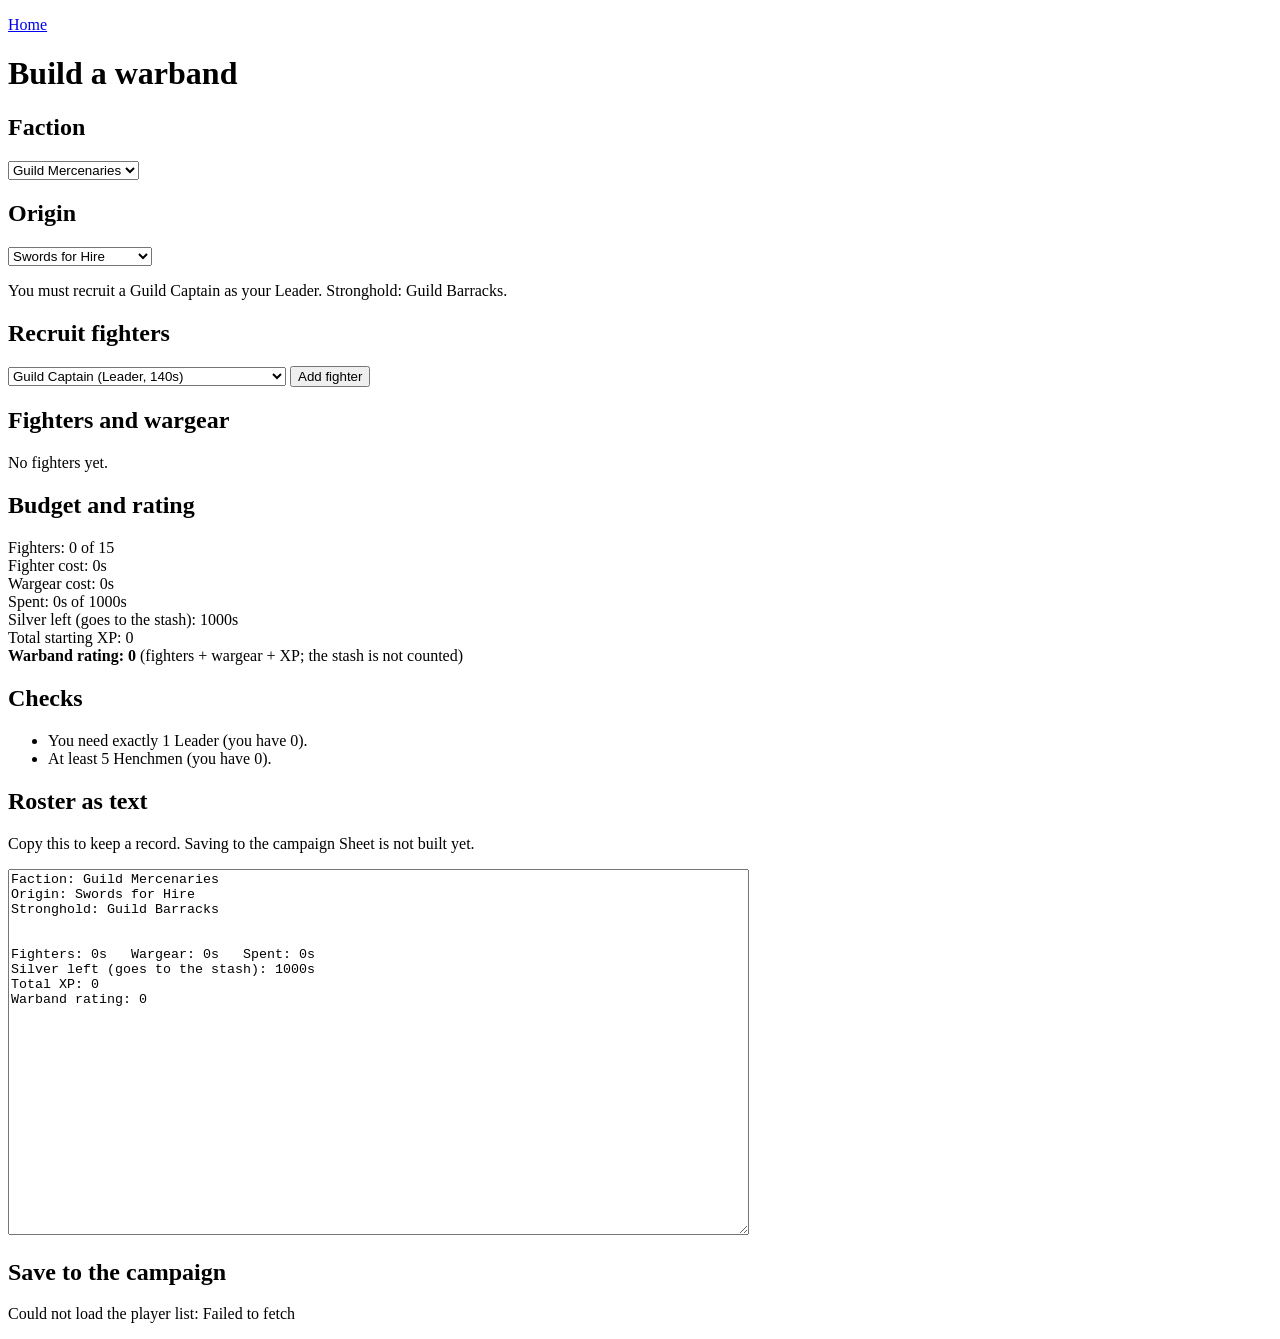
==== commit acc53a78: "Refactor CSV loading and fix quotes handling" ====
--- a/build.html
+++ b/build.html
@@ -59,7 +59,7 @@
   for (let i = 0; i < text.length; i++) {
     const c = text[i];
     if (inQuotes) {
-      if (c === '"') {https://script.google.com/macros/s/AKfycbwI6-VzhDRUPY6lNG6F7Xf24Nu3MGZWgi3MrWIIraKbu2jb-YZWaKnKmz1fxZ5ntFCY/exec
+      if (c === '"') {
         if (text[i + 1] === '"') { cell += '"'; i++; }
         else inQuotes = false;
       } else cell += c;
@@ -434,12 +434,12 @@
 // ---------- start ----------
 (async function () {
   try {
-    const [u, e, o, sk, sp, us] = await Promise.all([
+    const [u, e, o, sk, sp] = await Promise.all([
       loadCSV("data/units.csv"), loadCSV("data/equipment.csv"), loadCSV("data/origins.csv"),
-      loadCSV("data/skills.csv"), loadCSV("data/spells.csv"), loadCSV("data/unit_spells.csv")]);
+      loadCSV("data/skills.csv"), loadCSV("data/spells.csv")]);
     ORIGINS = o; SKILLS = sk; SPELLS = sp;
-    us.forEach(r => { SPELL_SLOTS[r["Unit Name"]] = parseInt(r["Recruit Spells"], 10) || 0;
-                      SPELL_LORES[r["Unit Name"]] = r["Spell Lores"].split(";").map(x => x.trim()).filter(x => x); });
+    u.forEach(r => { SPELL_SLOTS[r["Unit Name"]] = parseInt(r["Recruit Spells"], 10) || 0;
+                     SPELL_LORES[r["Unit Name"]] = (r["Spell Lores"] || "").split(";").map(x => x.trim()).filter(x => x); });
     u.forEach(r => RECRUIT[r["Unit Name"]] = parseInt(r["Recruit Skills"], 10) || 0);
     UNITS = u.map(r => Object.assign({ Name: r["Unit Name"] }, r));
     EQUIP = e;
